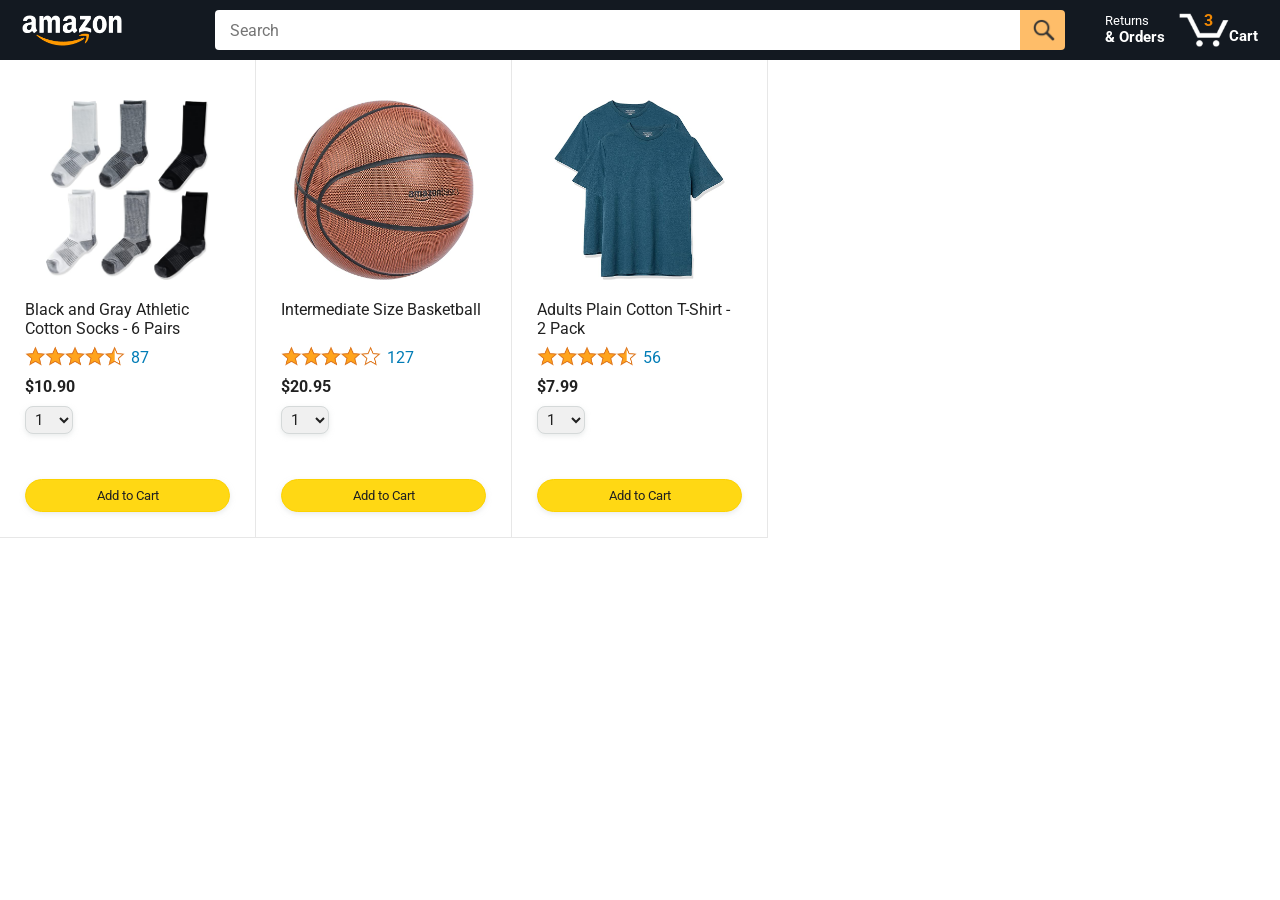
==== amazon.html @ e13a4d75 "Add the starting files" ====
<!DOCTYPE html>
<html>
  <head>
    <title>Amazon Project</title>

    <!-- This code is needed for responsive design to work.
      (Responsive design = make the website look good on
      smaller screen sizes like a phone or a tablet). -->
    <meta name="viewport" content="width=device-width, initial-scale=1">

    <!-- Load a font called Roboto from Google Fonts. -->
    <link rel="preconnect" href="https://fonts.googleapis.com">
    <link rel="preconnect" href="https://fonts.gstatic.com" crossorigin>
    <link href="https://fonts.googleapis.com/css2?family=Roboto:wght@400;500;700&display=swap" rel="stylesheet">

    <!-- Here are the CSS files for this page. -->
    <link rel="stylesheet" href="styles/shared/general.css">
    <link rel="stylesheet" href="styles/shared/amazon-header.css">
    <link rel="stylesheet" href="styles/pages/amazon.css">
  </head>
  <body>
    <div class="amazon-header">
      <div class="amazon-header-left-section">
        <a href="amazon.html" class="header-link">
          <img class="amazon-logo"
            src="images/amazon-logo-white.png">
          <img class="amazon-mobile-logo"
            src="images/amazon-mobile-logo-white.png">
        </a>
      </div>

      <div class="amazon-header-middle-section">
        <input class="search-bar" type="text" placeholder="Search">

        <button class="search-button">
          <img class="search-icon" src="images/icons/search-icon.png">
        </button>
      </div>

      <div class="amazon-header-right-section">
        <a class="orders-link header-link" href="orders.html">
          <span class="returns-text">Returns</span>
          <span class="orders-text">& Orders</span>
        </a>

        <a class="cart-link header-link" href="checkout.html">
          <img class="cart-icon" src="images/icons/cart-icon.png">
          <div class="cart-quantity">3</div>
          <div class="cart-text">Cart</div>
        </a>
      </div>
    </div>
    
    <div class="main">
      <div class="products-grid">
        <div class="product-container">
          <div class="product-image-container">
            <img class="product-image"
              src="images/products/athletic-cotton-socks-6-pairs.jpg">
          </div>

          <div class="product-name limit-text-to-2-lines">
            Black and Gray Athletic Cotton Socks - 6 Pairs
          </div>

          <div class="product-rating-container">
            <img class="product-rating-stars"
              src="images/ratings/rating-45.png">
            <div class="product-rating-count link-primary">
              87
            </div>
          </div>

          <div class="product-price">
            $10.90
          </div>

          <div class="product-quantity-container">
            <select>
              <option selected value="1">1</option>
              <option value="2">2</option>
              <option value="3">3</option>
              <option value="4">4</option>
              <option value="5">5</option>
              <option value="6">6</option>
              <option value="7">7</option>
              <option value="8">8</option>
              <option value="9">9</option>
              <option value="10">10</option>
            </select>
          </div>

          <div class="product-spacer"></div>

          <div class="added-to-cart">
            <img src="images/icons/checkmark.png">
            Added
          </div>

          <button class="add-to-cart-button button-primary">
            Add to Cart
          </button>
        </div>

        <div class="product-container">
          <div class="product-image-container">
            <img class="product-image"
              src="images/products/intermediate-composite-basketball.jpg">
          </div>

          <div class="product-name limit-text-to-2-lines">
            Intermediate Size Basketball
          </div>

          <div class="product-rating-container">
            <img class="product-rating-stars"
              src="images/ratings/rating-40.png">
            <div class="product-rating-count link-primary">
              127
            </div>
          </div>

          <div class="product-price">
            $20.95
          </div>

          <div class="product-quantity-container">
            <select>
              <option selected value="1">1</option>
              <option value="2">2</option>
              <option value="3">3</option>
              <option value="4">4</option>
              <option value="5">5</option>
              <option value="6">6</option>
              <option value="7">7</option>
              <option value="8">8</option>
              <option value="9">9</option>
              <option value="10">10</option>
            </select>
          </div>

          <div class="product-spacer"></div>

          <div class="added-to-cart">
            <img src="images/icons/checkmark.png">
            Added
          </div>

          <button class="add-to-cart-button button-primary">
            Add to Cart
          </button>
        </div>

        <div class="product-container">
          <div class="product-image-container">
            <img class="product-image"
              src="images/products/adults-plain-cotton-tshirt-2-pack-teal.jpg">
          </div>

          <div class="product-name limit-text-to-2-lines">
            Adults Plain Cotton T-Shirt - 2 Pack
          </div>

          <div class="product-rating-container">
            <img class="product-rating-stars"
              src="images/ratings/rating-45.png">
            <div class="product-rating-count link-primary">
              56
            </div>
          </div>

          <div class="product-price">
            $7.99
          </div>

          <div class="product-quantity-container">
            <select>
              <option selected value="1">1</option>
              <option value="2">2</option>
              <option value="3">3</option>
              <option value="4">4</option>
              <option value="5">5</option>
              <option value="6">6</option>
              <option value="7">7</option>
              <option value="8">8</option>
              <option value="9">9</option>
              <option value="10">10</option>
            </select>
          </div>

          <div class="product-spacer"></div>

          <div class="added-to-cart">
            <img src="images/icons/checkmark.png">
            Added
          </div>

          <button class="add-to-cart-button button-primary">
            Add to Cart
          </button>
        </div>
      </div>
    </div>
  </body>
</html>
---- styles/shared/general.css ----
body {
  font-family: Roboto, Arial;
  color: rgb(33, 33, 33);
  /* The <body> element has a default margin of 8px
     on all sides. This removes the default margins. */
  margin: 0;
}

/* <p> elements have a default margin on the top
   and bottom. This removes the default margins. */
p {
  margin: 0;
}

button {
  cursor: pointer;
}

select {
  cursor: pointer;
}

input, select, button {
  font-family: Roboto, Arial;
}

.button-primary {
  color: rgb(33, 33, 33);
  background-color: rgb(255, 216, 20);
  border: 1px solid rgb(252, 210, 0);
  border-radius: 8px;
  cursor: pointer;
  box-shadow: 0 2px 5px rgba(213, 217, 217, 0.5);
}

.button-primary:hover {
  background-color: rgb(247, 202, 0);
  border: 1px solid rgb(242, 194, 0);
}

.button-primary:active {
  background: rgb(255, 216, 20);
  border-color: rgb(252, 210, 0);
  box-shadow: none;
}

.button-secondary {
  color: rgb(33, 33, 33);
  background: white;
  border: 1px solid rgb(213, 217, 217);
  border-radius: 8px;
  cursor: pointer;
  box-shadow: 0 2px 5px rgba(213, 217, 217, 0.5);
}

.button-secondary:hover {
  background-color: rgb(247, 250, 250);
}

.button-secondary:active {
  background-color: rgb(237, 253, 255);
  box-shadow: none;
}

/* These styles will limit text to 2 lines. Anything
   beyond 2 lines will be replaced with "..."
   You can find this code by using an A.I. tool or by
   searching in Google.
   https://css-tricks.com/almanac/properties/l/line-clamp/ */
.limit-text-to-2-lines {
  display: -webkit-box;
  -webkit-line-clamp: 2;
  -webkit-box-orient: vertical;
  overflow: hidden;
}

.link-primary {
  color: rgb(1, 124, 182);
  cursor: pointer;
}

.link-primary:hover {
  color: rgb(196, 80, 0);
}

/* Styles for dropdown selectors. */
select {
  color: rgb(33, 33, 33);
  background-color: rgb(240, 240, 240);
  border: 1px solid rgb(213, 217, 217);
  border-radius: 8px;
  padding: 3px 5px;
  font-size: 15px;
  cursor: pointer;
  box-shadow: 0 2px 5px rgba(213, 217, 217, 0.5);
}

select:focus,
input:focus {
  outline: 2px solid rgb(255, 153, 0);
}
---- styles/shared/amazon-header.css ----
.amazon-header {
  background-color: rgb(19, 25, 33);
  color: white;
  padding-left: 15px;
  padding-right: 15px;

  display: flex;
  align-items: center;
  justify-content: space-between;

  position: fixed;
  top: 0;
  left: 0;
  right: 0;
  height: 60px;
}

.amazon-header-left-section {
  width: 180px;
}

@media (max-width: 800px) {
  .amazon-header-left-section {
    width: unset;
  }
}

.header-link {
  display: inline-block;
  padding: 6px;
  border-radius: 2px;
  cursor: pointer;
  text-decoration: none;
  border: 1px solid rgba(0, 0, 0, 0);
}

.header-link:hover {
  border: 1px solid white;
}

.amazon-logo {
  width: 100px;
  margin-top: 5px;
}

.amazon-mobile-logo {
  display: none;
}

@media (max-width: 575px) {
  .amazon-logo {
    display: none;
  }

  .amazon-mobile-logo {
    display: block;
    height: 35px;
    margin-top: 5px;
  }
}

.amazon-header-middle-section {
  flex: 1;
  max-width: 850px;
  margin-left: 10px;
  margin-right: 10px;
  display: flex;
}

.search-bar {
  flex: 1;
  width: 0;
  font-size: 16px;
  height: 38px;
  padding-left: 15px;
  border: none;
  border-top-left-radius: 4px;
  border-bottom-left-radius: 4px;
  border-top-right-radius: 0;
  border-bottom-right-radius: 0;
}

.search-button {
  background-color: rgb(254, 189, 105);
  border: none;
  width: 45px;
  height: 40px;
  border-top-right-radius: 4px;
  border-bottom-right-radius: 4px;
  flex-shrink: 0;
}

.search-icon {
  height: 22px;
  margin-left: 2px;
  margin-top: 3px;
}

.amazon-header-right-section {
  width: 180px;
  flex-shrink: 0;
  display: flex;
  justify-content: end;
}

.orders-link {
  color: white;
}

.returns-text {
  display: block;
  font-size: 13px;
}

.orders-text {
  display: block;
  font-size: 15px;
  font-weight: 700;
}

.cart-link {
  color: white;
  display: flex;
  align-items: center;
  position: relative;
}

.cart-icon {
  width: 50px;
}

.cart-text {
  margin-top: 12px;
  font-size: 15px;
  font-weight: 700;
}

.cart-quantity {
  color: rgb(240, 136, 4);
  font-size: 16px;
  font-weight: 700;

  position: absolute;
  top: 4px;
  left: 22px;
  
  width: 26px;
  text-align: center;
}
---- styles/pages/amazon.css ----
.main {
  margin-top: 60px;
}

.products-grid {
  display: grid;

  /* - In CSS Grid, 1fr means a column will take up the
       remaining space in the grid.
     - If we write 1fr 1fr ... 1fr; 8 times, this will
       divide the grid into 8 columns, each taking up an
       equal amount of the space.
     - repeat(8, 1fr); is a shortcut for repeating "1fr"
       8 times (instead of typing out "1fr" 8 times).
       repeat(...) is a special property that works with
       display: grid; */
  grid-template-columns: repeat(8, 1fr);
}

/* @media is used to create responsive design (making the
   website look good on any screen size). This @media
   means when the screen width is 2000px or less, we
   will divide the grid into 7 columns instead of 8. */
@media (max-width: 2000px) {
  .products-grid {
    grid-template-columns: repeat(7, 1fr);
  }
}

/* This @media means when the screen width is 1600px or
   less, we will divide the grid into 6 columns. */
@media (max-width: 1600px) {
  .products-grid {
    grid-template-columns: repeat(6, 1fr);
  }
}

@media (max-width: 1300px) {
  .products-grid {
    grid-template-columns: repeat(5, 1fr);
  }
}

@media (max-width: 1000px) {
  .products-grid {
    grid-template-columns: repeat(4, 1fr);
  }
}

@media (max-width: 800px) {
  .products-grid {
    grid-template-columns: repeat(3, 1fr);
  }
}

@media (max-width: 575px) {
  .products-grid {
    grid-template-columns: repeat(2, 1fr);
  }
}

@media (max-width: 450px) {
  .products-grid {
    grid-template-columns: 1fr;
  }
}

.product-container {
  padding-top: 40px;
  padding-bottom: 25px;
  padding-left: 25px;
  padding-right: 25px;

  border-right: 1px solid rgb(231, 231, 231);
  border-bottom: 1px solid rgb(231, 231, 231);

  display: flex;
  flex-direction: column;
}

.product-image-container {
  display: flex;
  justify-content: center;
  align-items: center;

  height: 180px;
  margin-bottom: 20px;
}

.product-image {
  /* Images will overflow their container by default. To
    prevent this, we set max-width and max-height to 100%
    so they stay inside their container. */
  max-width: 100%;
  max-height: 100%;
}

.product-name {
  height: 40px;
  margin-bottom: 5px;
}

.product-rating-container {
  display: flex;
  align-items: center;
  margin-bottom: 10px;
}

.product-rating-stars {
  width: 100px;
  margin-right: 6px;
}

.product-rating-count {
  color: rgb(1, 124, 182);
  cursor: pointer;
  margin-top: 3px;
}

.product-price {
  font-weight: 700;
  margin-bottom: 10px;
}

.product-quantity-container {
  margin-bottom: 17px;
}

.product-spacer {
  flex: 1;
}

.added-to-cart {
  color: rgb(6, 125, 98);
  font-size: 16px;

  display: flex;
  align-items: center;
  margin-bottom: 8px;

  /* At first, the "Added to cart" message will
     be invisible. Use JavaScript to change the
     opacity and make it visible. */
  opacity: 0;
}

.added-to-cart img {
  height: 20px;
  margin-right: 5px;
}

.add-to-cart-button {
  width: 100%;
  padding: 8px;
  border-radius: 50px;
}
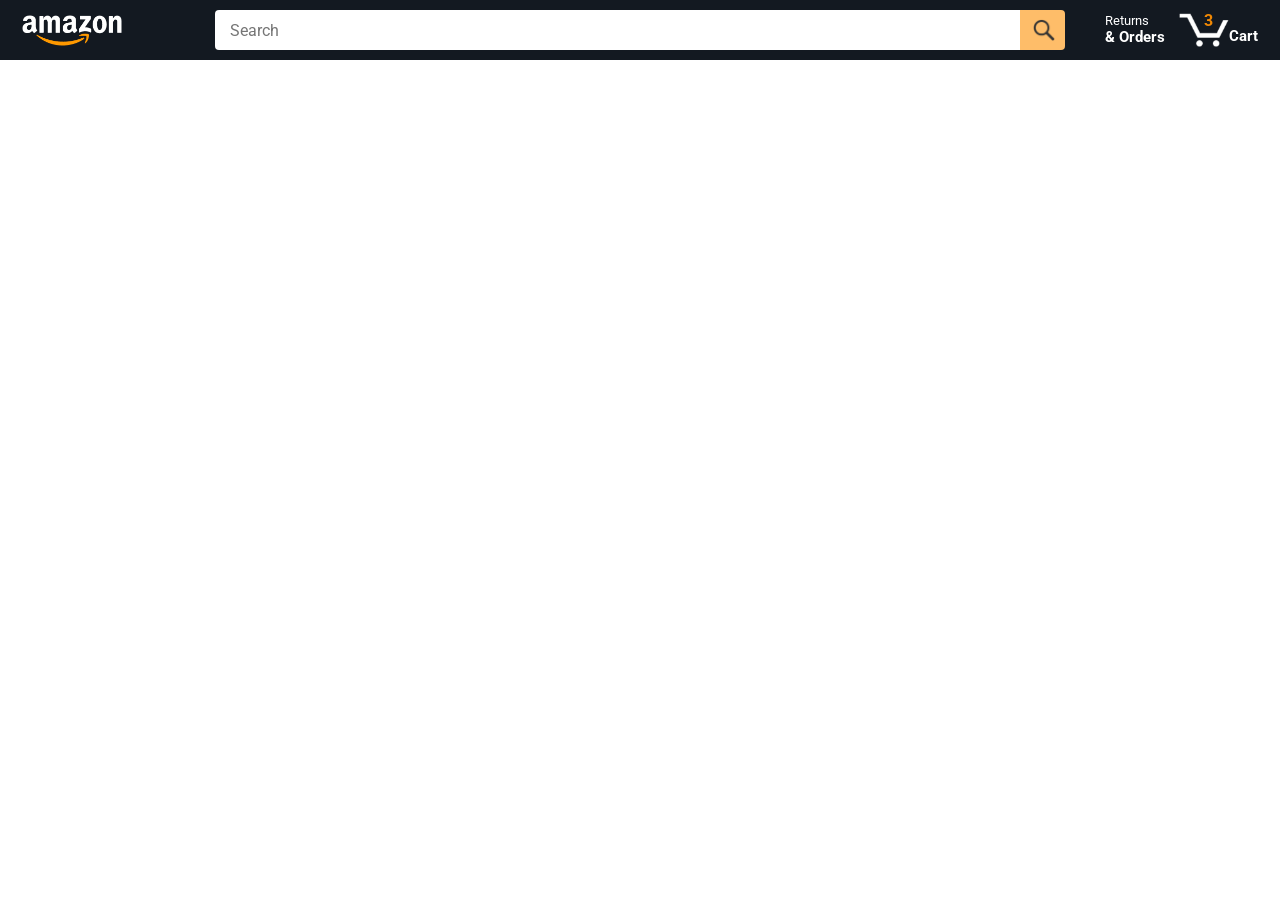
==== commit c498c52e: "Use product.js" ====
--- a/amazon.html
+++ b/amazon.html
@@ -53,153 +53,10 @@
     
     <div class="main">
       <div class="products-grid">
-        <div class="product-container">
-          <div class="product-image-container">
-            <img class="product-image"
-              src="images/products/athletic-cotton-socks-6-pairs.jpg">
-          </div>
 
-          <div class="product-name limit-text-to-2-lines">
-            Black and Gray Athletic Cotton Socks - 6 Pairs
-          </div>
-
-          <div class="product-rating-container">
-            <img class="product-rating-stars"
-              src="images/ratings/rating-45.png">
-            <div class="product-rating-count link-primary">
-              87
-            </div>
-          </div>
-
-          <div class="product-price">
-            $10.90
-          </div>
-
-          <div class="product-quantity-container">
-            <select>
-              <option selected value="1">1</option>
-              <option value="2">2</option>
-              <option value="3">3</option>
-              <option value="4">4</option>
-              <option value="5">5</option>
-              <option value="6">6</option>
-              <option value="7">7</option>
-              <option value="8">8</option>
-              <option value="9">9</option>
-              <option value="10">10</option>
-            </select>
-          </div>
-
-          <div class="product-spacer"></div>
-
-          <div class="added-to-cart">
-            <img src="images/icons/checkmark.png">
-            Added
-          </div>
-
-          <button class="add-to-cart-button button-primary">
-            Add to Cart
-          </button>
-        </div>
-
-        <div class="product-container">
-          <div class="product-image-container">
-            <img class="product-image"
-              src="images/products/intermediate-composite-basketball.jpg">
-          </div>
-
-          <div class="product-name limit-text-to-2-lines">
-            Intermediate Size Basketball
-          </div>
-
-          <div class="product-rating-container">
-            <img class="product-rating-stars"
-              src="images/ratings/rating-40.png">
-            <div class="product-rating-count link-primary">
-              127
-            </div>
-          </div>
-
-          <div class="product-price">
-            $20.95
-          </div>
-
-          <div class="product-quantity-container">
-            <select>
-              <option selected value="1">1</option>
-              <option value="2">2</option>
-              <option value="3">3</option>
-              <option value="4">4</option>
-              <option value="5">5</option>
-              <option value="6">6</option>
-              <option value="7">7</option>
-              <option value="8">8</option>
-              <option value="9">9</option>
-              <option value="10">10</option>
-            </select>
-          </div>
-
-          <div class="product-spacer"></div>
-
-          <div class="added-to-cart">
-            <img src="images/icons/checkmark.png">
-            Added
-          </div>
-
-          <button class="add-to-cart-button button-primary">
-            Add to Cart
-          </button>
-        </div>
-
-        <div class="product-container">
-          <div class="product-image-container">
-            <img class="product-image"
-              src="images/products/adults-plain-cotton-tshirt-2-pack-teal.jpg">
-          </div>
-
-          <div class="product-name limit-text-to-2-lines">
-            Adults Plain Cotton T-Shirt - 2 Pack
-          </div>
-
-          <div class="product-rating-container">
-            <img class="product-rating-stars"
-              src="images/ratings/rating-45.png">
-            <div class="product-rating-count link-primary">
-              56
-            </div>
-          </div>
-
-          <div class="product-price">
-            $7.99
-          </div>
-
-          <div class="product-quantity-container">
-            <select>
-              <option selected value="1">1</option>
-              <option value="2">2</option>
-              <option value="3">3</option>
-              <option value="4">4</option>
-              <option value="5">5</option>
-              <option value="6">6</option>
-              <option value="7">7</option>
-              <option value="8">8</option>
-              <option value="9">9</option>
-              <option value="10">10</option>
-            </select>
-          </div>
-
-          <div class="product-spacer"></div>
-
-          <div class="added-to-cart">
-            <img src="images/icons/checkmark.png">
-            Added
-          </div>
-
-          <button class="add-to-cart-button button-primary">
-            Add to Cart
-          </button>
-        </div>
       </div>
     </div>
+    <script src="data/products.js"></script>
+    <script src="scripts/amazon.js"></script>
   </body>
 </html>
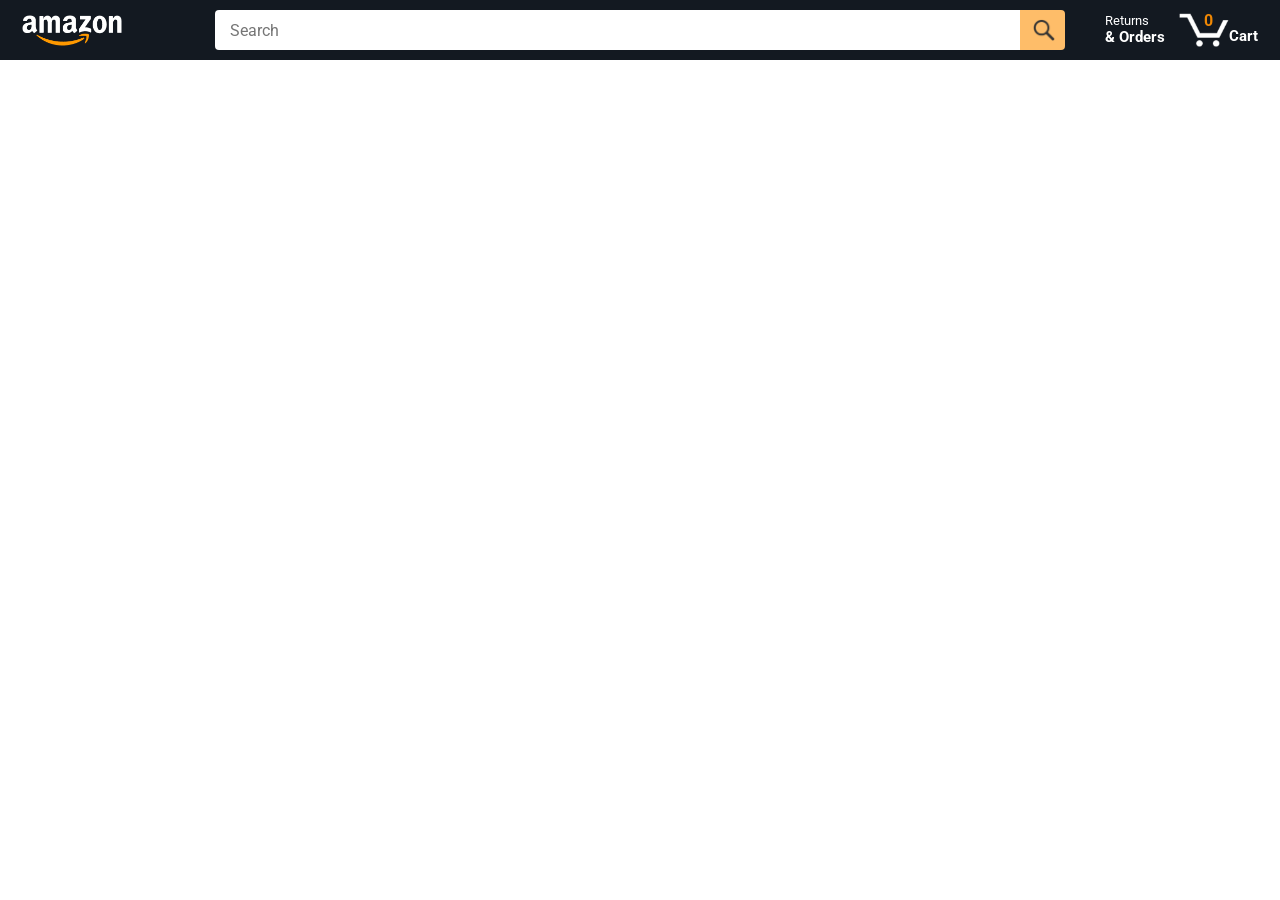
==== commit ccef4ed5: "Cart quantity interactive" ====
--- a/amazon.html
+++ b/amazon.html
@@ -45,7 +45,7 @@
 
         <a class="cart-link header-link" href="checkout.html">
           <img class="cart-icon" src="images/icons/cart-icon.png">
-          <div class="cart-quantity">3</div>
+          <div class="cart-quantity">0</div>
           <div class="cart-text">Cart</div>
         </a>
       </div>
@@ -56,6 +56,7 @@
 
       </div>
     </div>
+    <script src="data/cart.js"></script>
     <script src="data/products.js"></script>
     <script src="scripts/amazon.js"></script>
   </body>
